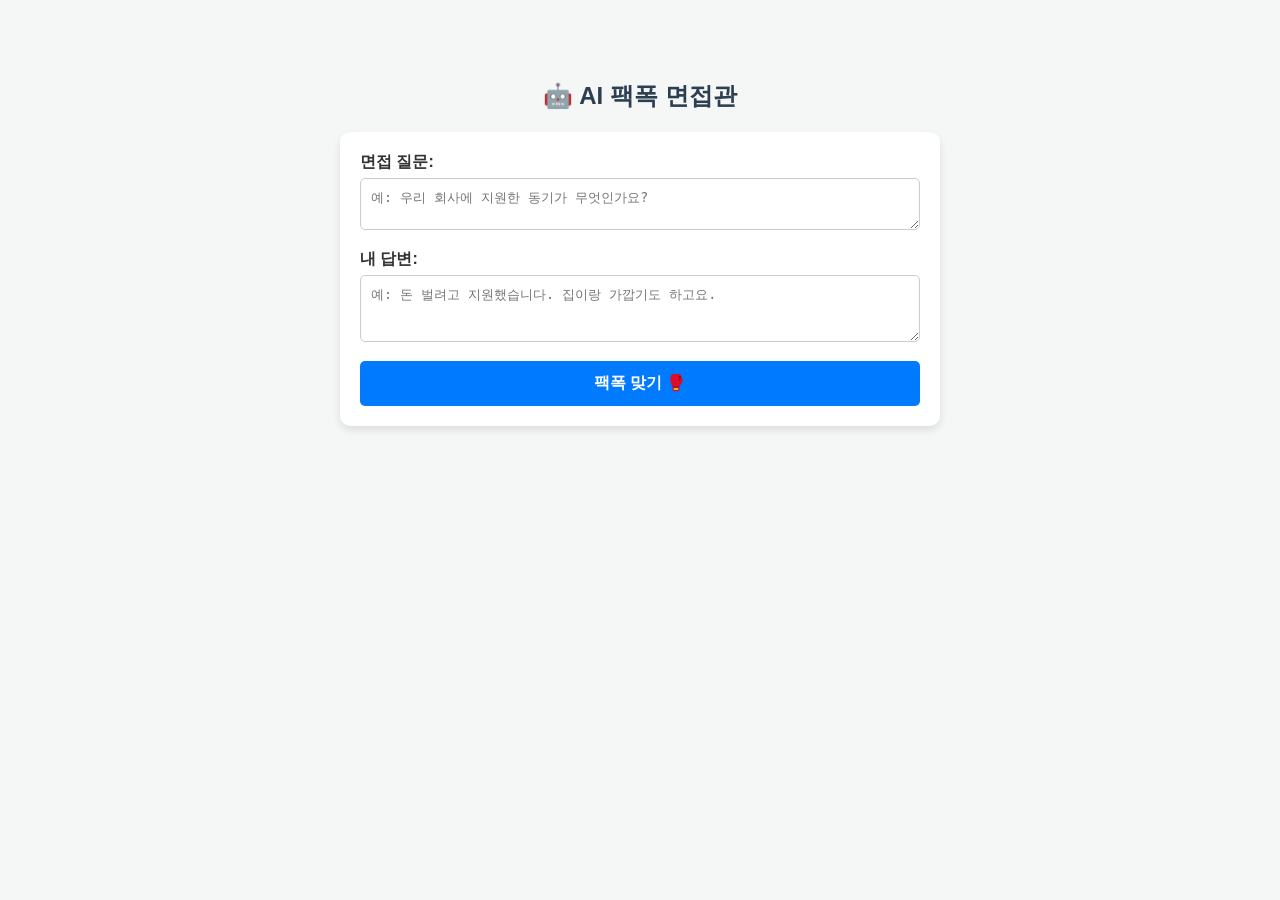
==== src/main/resources/templates/interview.html @ dbaee63a "기본적인 로그인 로그아웃 회원가입 추가 및 기본적인 인터뷰 추가" ====
<!DOCTYPE html>
<html lang="ko">
<head>
    <meta charset="UTF-8">
    <meta name="viewport" content="width=device-width, initial-scale=1.0">
    <title>AI 팩폭 면접관</title>
    <style>
        body { font-family: 'Malgun Gothic', sans-serif; background-color: #f4f7f6; color: #333; max-width: 600px; margin: 40px auto; padding: 20px; }
        h2 { text-align: center; color: #2c3e50; }
        .box { background: white; padding: 20px; border-radius: 10px; box-shadow: 0 4px 8px rgba(0,0,0,0.1); margin-bottom: 20px; }
        label { font-weight: bold; margin-bottom: 5px; display: block; }
        textarea { width: 100%; padding: 10px; border: 1px solid #ccc; border-radius: 5px; margin-bottom: 15px; box-sizing: border-box; resize: vertical; }
        button { width: 100%; padding: 12px; font-size: 16px; font-weight: bold; border: none; border-radius: 5px; cursor: pointer; color: white; transition: 0.3s; }
        .btn-submit { background-color: #007bff; }
        .btn-submit:hover { background-color: #0056b3; }
        .btn-tts { background-color: #28a745; margin-top: 10px; }
        .btn-tts:hover { background-color: #218838; }
        .btn-stop { background-color: #dc3545; margin-top: 10px; }
        .btn-stop:hover { background-color: #c82333; }

        #feedbackBox { display: none; }
        #feedbackText { white-space: pre-wrap; line-height: 1.6; background: #eef2f3; padding: 15px; border-radius: 5px; border-left: 4px solid #007bff; }
        .loader { text-align: center; font-weight: bold; color: #007bff; display: none; margin: 10px 0; }
    </style>
</head>
<body>

<h2>🤖 AI 팩폭 면접관</h2>

<div class="box">
    <label for="question">면접 질문:</label>
    <textarea id="question" rows="2" placeholder="예: 우리 회사에 지원한 동기가 무엇인가요?"></textarea>

    <label for="answer">내 답변:</label>
    <textarea id="answer" rows="3" placeholder="예: 돈 벌려고 지원했습니다. 집이랑 가깝기도 하고요."></textarea>

    <button class="btn-submit" onclick="getFeedback()">팩폭 맞기 🥊</button>
    <div id="loader" class="loader">면접관이 한숨을 쉬며 피드백을 작성 중입니다... ⏳</div>
</div>

<div class="box" id="feedbackBox">
    <h3 style="margin-top: 0;">[면접관의 피드백]</h3>
    <div id="feedbackText"></div>
    <button class="btn-tts" onclick="playTTS()">🔊 음성으로 듣기 (TTS)</button>
    <button class="btn-stop" onclick="stopTTS()">🔇 듣기 멈춰!</button>
</div>

<script>
    let currentFeedback = "";

    // 1. 스프링 서버(컨트롤러)로 데이터 쏘고 답변 받아오기
    async function getFeedback() {
        const question = document.getElementById('question').value.trim();
        const answer = document.getElementById('answer').value.trim();
        const loader = document.getElementById('loader');
        const feedbackBox = document.getElementById('feedbackBox');
        const feedbackTextDiv = document.getElementById('feedbackText');

        if(!question || !answer) {
            alert("질문이랑 답변을 빡세게 적어주세요!");
            return;
        }

        // 로딩 표시 켜고, 결과창 숨기기
        loader.style.display = 'block';
        feedbackBox.style.display = 'none';
        stopTTS(); // 새로운 요청 시 말하던 거 멈춤

        try {
            // 우리가 만든 스프링 API 주소로 POST 요청 날리기!
            const response = await fetch('/api/v1/interview/feedback', {
                method: 'POST',
                headers: { 'Content-Type': 'application/json' },
                body: JSON.stringify({ question: question, answer: answer })
            });

            loader.style.display = 'none';
            feedbackBox.style.display = 'block';

            if(response.ok) {
                currentFeedback = await response.text();
                feedbackTextDiv.innerText = currentFeedback;
            } else {
                feedbackTextDiv.innerText = "❌ 서버에서 에러를 뿜었습니다! 인텔리제이 로그를 확인하세요.";
            }
        } catch (error) {
            loader.style.display = 'none';
            alert("통신 실패! 스프링 부트 서버가 켜져 있는지 확인하세요.");
        }
    }

    // 2. TTS로 읽어주기 (마크다운 기호 제거 로직 포함)
    function playTTS() {
        if(!currentFeedback) return;

        // AI 특유의 *, #, -, [ ] 같은 기호 싹 청소해서 사람이 말하듯 깔끔하게 만듦
        let cleanText = currentFeedback
            .replace(/[*#\-\_]/g, '')
            .replace(/\[|\]/g, '')
            .replace(/\n+/g, ' ')
            .trim();

        window.speechSynthesis.cancel(); // 혹시 말하고 있던 거 있으면 컷!

        const speech = new SpeechSynthesisUtterance(cleanText);
        speech.lang = 'ko-KR'; // 한국어 장착
        speech.rate = 1.1;     // 살짝 빠르게 (안 답답하게)
        speech.pitch = 1.0;

        window.speechSynthesis.speak(speech);
    }

    // 3. TTS 멈추기 (팩폭이 너무 뼈 아플 때 긴급 정지용)
    function stopTTS() {
        window.speechSynthesis.cancel();
    }
</script>

</body>
</html>
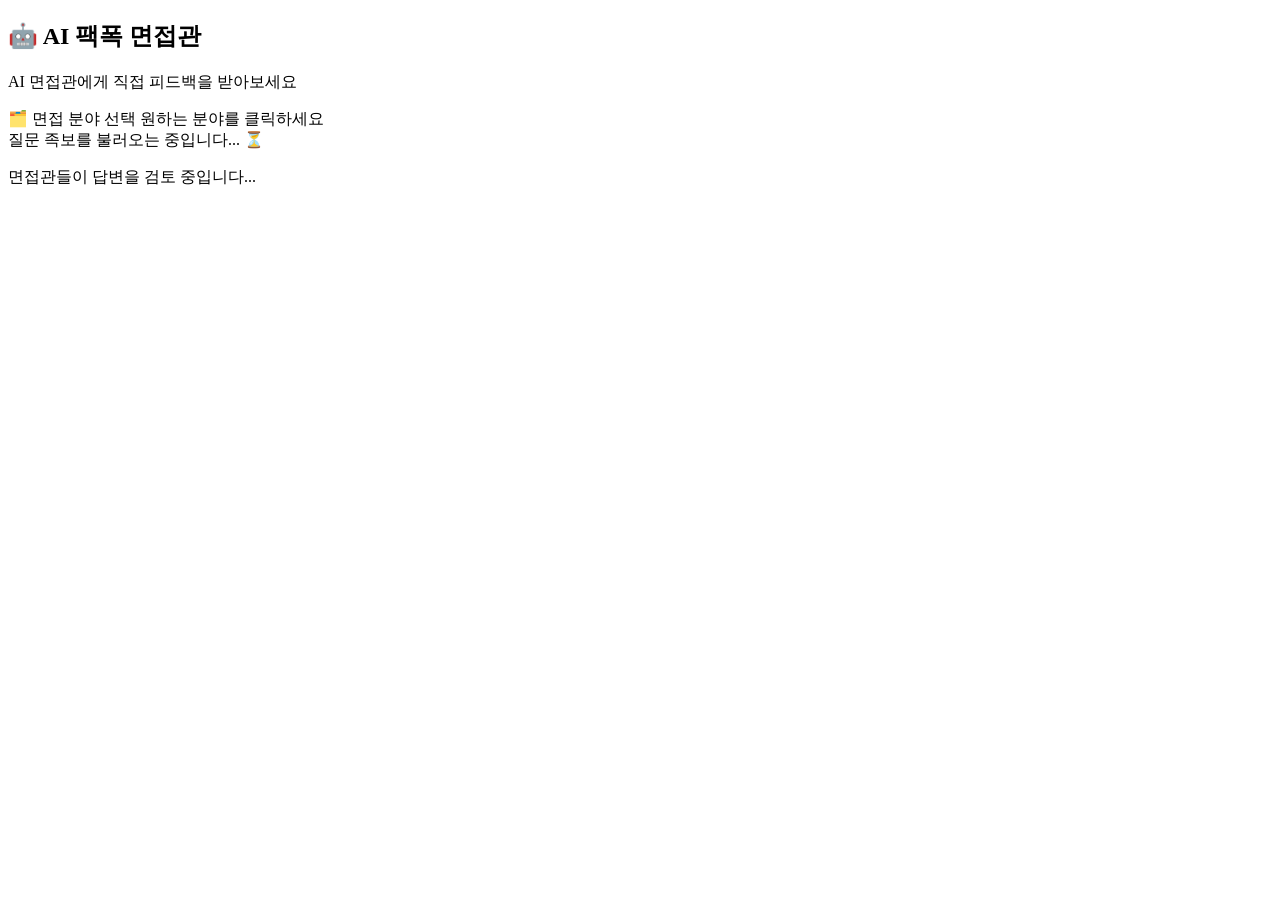
==== commit f5b0ddad: "html 추가" ====
--- a/src/main/resources/templates/interview.html
+++ b/src/main/resources/templates/interview.html
@@ -4,117 +4,98 @@
     <meta charset="UTF-8">
     <meta name="viewport" content="width=device-width, initial-scale=1.0">
     <title>AI 팩폭 면접관</title>
-    <style>
-        body { font-family: 'Malgun Gothic', sans-serif; background-color: #f4f7f6; color: #333; max-width: 600px; margin: 40px auto; padding: 20px; }
-        h2 { text-align: center; color: #2c3e50; }
-        .box { background: white; padding: 20px; border-radius: 10px; box-shadow: 0 4px 8px rgba(0,0,0,0.1); margin-bottom: 20px; }
-        label { font-weight: bold; margin-bottom: 5px; display: block; }
-        textarea { width: 100%; padding: 10px; border: 1px solid #ccc; border-radius: 5px; margin-bottom: 15px; box-sizing: border-box; resize: vertical; }
-        button { width: 100%; padding: 12px; font-size: 16px; font-weight: bold; border: none; border-radius: 5px; cursor: pointer; color: white; transition: 0.3s; }
-        .btn-submit { background-color: #007bff; }
-        .btn-submit:hover { background-color: #0056b3; }
-        .btn-tts { background-color: #28a745; margin-top: 10px; }
-        .btn-tts:hover { background-color: #218838; }
-        .btn-stop { background-color: #dc3545; margin-top: 10px; }
-        .btn-stop:hover { background-color: #c82333; }
-
-        #feedbackBox { display: none; }
-        #feedbackText { white-space: pre-wrap; line-height: 1.6; background: #eef2f3; padding: 15px; border-radius: 5px; border-left: 4px solid #007bff; }
-        .loader { text-align: center; font-weight: bold; color: #007bff; display: none; margin: 10px 0; }
-    </style>
+    <link rel="stylesheet" href="/css/interview/interview.css">
+    <link rel="stylesheet" href="/css/common/common.css">
+    <script src="/js/interview/interview.js" defer></script>
 </head>
 <body>
 
-<h2>🤖 AI 팩폭 면접관</h2>
+<div th:replace="~{fragments/nav :: navbar}"></div>
 
-<div class="box">
-    <label for="question">면접 질문:</label>
-    <textarea id="question" rows="2" placeholder="예: 우리 회사에 지원한 동기가 무엇인가요?"></textarea>
+<div class="bg-shape shape1"></div>
+<div class="bg-shape shape2"></div>
+<div class="bg-shape shape3"></div>
 
-    <label for="answer">내 답변:</label>
-    <textarea id="answer" rows="3" placeholder="예: 돈 벌려고 지원했습니다. 집이랑 가깝기도 하고요."></textarea>
+<div class="page-wrapper">
 
-    <button class="btn-submit" onclick="getFeedback()">팩폭 맞기 🥊</button>
-    <div id="loader" class="loader">면접관이 한숨을 쉬며 피드백을 작성 중입니다... ⏳</div>
+    <header class="page-header">
+        <h2>🤖 AI 팩폭 면접관</h2>
+        <p class="page-subtitle">AI 면접관에게 직접 피드백을 받아보세요</p>
+    </header>
+
+    <section class="section">
+
+        <div id="categoryView">
+            <div class="section-title">
+                <span class="section-icon">🗂️</span>
+                면접 분야 선택
+                <span class="section-hint">원하는 분야를 클릭하세요</span>
+            </div>
+            <div id="categoryCards" class="card-grid">
+                <div class="card-loader">
+                    <div class="spinner"></div>
+                    질문 족보를 불러오는 중입니다... ⏳
+                </div>
+            </div>
+        </div>
+
+        <div id="questionView" style="display: none;">
+            <div class="section-title">
+                <button class="btn-back" onclick="goBackToCategories()">⬅️ 뒤로가기</button>
+                <span id="currentCategoryTitle" style="margin-left: 8px;">질문 리스트</span>
+            </div>
+            <div id="questionCards" class="card-grid"></div>
+        </div>
+
+    </section>
+
+    <section id="answerSection" class="box answer-box" style="display: none;">
+        <h3 id="selectedQuestionTitle" class="selected-question">질문을 선택해주세요.</h3>
+        <label for="answer">🗣️ 내 답변</label>
+        <div style="display: flex; gap: 8px; margin-bottom: 16px;">
+            <button class="btn btn-mic" id="micBtn" onclick="toggleSTT()">🎤 말하기</button>
+            <span id="micStatus" style="font-size: 0.85em; color: #64748b; align-self: center;"></span>
+        </div>
+        <textarea id="answer" rows="5" placeholder="당신의 논리를 펼쳐보세요..."></textarea>
+        <button class="btn btn-submit" onclick="getFeedback()">팩폭 맞기 🥊</button>
+    </section>
+
 </div>
 
-<div class="box" id="feedbackBox">
-    <h3 style="margin-top: 0;">[면접관의 피드백]</h3>
-    <div id="feedbackText"></div>
-    <button class="btn-tts" onclick="playTTS()">🔊 음성으로 듣기 (TTS)</button>
-    <button class="btn-stop" onclick="stopTTS()">🔇 듣기 멈춰!</button>
+<div id="feedbackModal" class="modal-overlay" onclick="handleOverlayClick(event)">
+    <div class="modal-panel">
+        <div id="modalLoading" class="modal-loading">
+            <div class="modal-characters">
+                <div class="upper-layer">
+                    <div class="block black"><div class="eye left"><div class="pupil"></div></div><div class="eye right"><div class="pupil"></div></div></div>
+                    <div class="block silver"><div class="eye left"><div class="pupil"></div></div><div class="eye right"><div class="pupil"></div></div></div>
+                </div>
+                <div class="lower-layer">
+                    <div class="block lime"><div class="eye left"><div class="pupil"></div></div><div class="eye right"><div class="pupil"></div></div></div>
+                    <div class="block red"><div class="eye left"><div class="pupil"></div></div><div class="eye right"><div class="pupil"></div></div></div>
+                    <div class="block yellow"><div class="eye left"><div class="pupil"></div></div><div class="eye right"><div class="pupil"></div></div></div>
+                </div>
+            </div>
+            <p class="loading-text" id="loadingText">면접관들이 답변을 검토 중입니다...</p>
+            <div class="loading-dots"><span></span><span></span><span></span></div>
+        </div>
+
+        <div id="modalResult" class="modal-result" style="display:none;">
+            <div class="modal-result-header">
+                <h3 class="modal-result-title">💬 면접관의 피드백</h3>
+                <button class="modal-close-btn" onclick="closeModal()">✕</button>
+            </div>
+            <div id="modalFeedbackText" class="modal-feedback-text"></div>
+            <div class="modal-tts-buttons">
+                <button class="btn btn-tts" onclick="playTTS()">🔊 음성으로 듣기</button>
+                <button class="btn btn-stop" onclick="stopTTS()">🔇 멈추기</button>
+                <button class="btn btn-close-modal" onclick="closeModal()">닫기</button>
+            </div>
+        </div>
+    </div>
 </div>
 
-<script>
-    let currentFeedback = "";
-
-    // 1. 스프링 서버(컨트롤러)로 데이터 쏘고 답변 받아오기
-    async function getFeedback() {
-        const question = document.getElementById('question').value.trim();
-        const answer = document.getElementById('answer').value.trim();
-        const loader = document.getElementById('loader');
-        const feedbackBox = document.getElementById('feedbackBox');
-        const feedbackTextDiv = document.getElementById('feedbackText');
-
-        if(!question || !answer) {
-            alert("질문이랑 답변을 빡세게 적어주세요!");
-            return;
-        }
-
-        // 로딩 표시 켜고, 결과창 숨기기
-        loader.style.display = 'block';
-        feedbackBox.style.display = 'none';
-        stopTTS(); // 새로운 요청 시 말하던 거 멈춤
-
-        try {
-            // 우리가 만든 스프링 API 주소로 POST 요청 날리기!
-            const response = await fetch('/api/v1/interview/feedback', {
-                method: 'POST',
-                headers: { 'Content-Type': 'application/json' },
-                body: JSON.stringify({ question: question, answer: answer })
-            });
-
-            loader.style.display = 'none';
-            feedbackBox.style.display = 'block';
-
-            if(response.ok) {
-                currentFeedback = await response.text();
-                feedbackTextDiv.innerText = currentFeedback;
-            } else {
-                feedbackTextDiv.innerText = "❌ 서버에서 에러를 뿜었습니다! 인텔리제이 로그를 확인하세요.";
-            }
-        } catch (error) {
-            loader.style.display = 'none';
-            alert("통신 실패! 스프링 부트 서버가 켜져 있는지 확인하세요.");
-        }
-    }
-
-    // 2. TTS로 읽어주기 (마크다운 기호 제거 로직 포함)
-    function playTTS() {
-        if(!currentFeedback) return;
-
-        // AI 특유의 *, #, -, [ ] 같은 기호 싹 청소해서 사람이 말하듯 깔끔하게 만듦
-        let cleanText = currentFeedback
-            .replace(/[*#\-\_]/g, '')
-            .replace(/\[|\]/g, '')
-            .replace(/\n+/g, ' ')
-            .trim();
-
-        window.speechSynthesis.cancel(); // 혹시 말하고 있던 거 있으면 컷!
-
-        const speech = new SpeechSynthesisUtterance(cleanText);
-        speech.lang = 'ko-KR'; // 한국어 장착
-        speech.rate = 1.1;     // 살짝 빠르게 (안 답답하게)
-        speech.pitch = 1.0;
-
-        window.speechSynthesis.speak(speech);
-    }
-
-    // 3. TTS 멈추기 (팩폭이 너무 뼈 아플 때 긴급 정지용)
-    function stopTTS() {
-        window.speechSynthesis.cancel();
-    }
-</script>
+<div id="toast" class="toast"></div>
 
 </body>
 </html>
